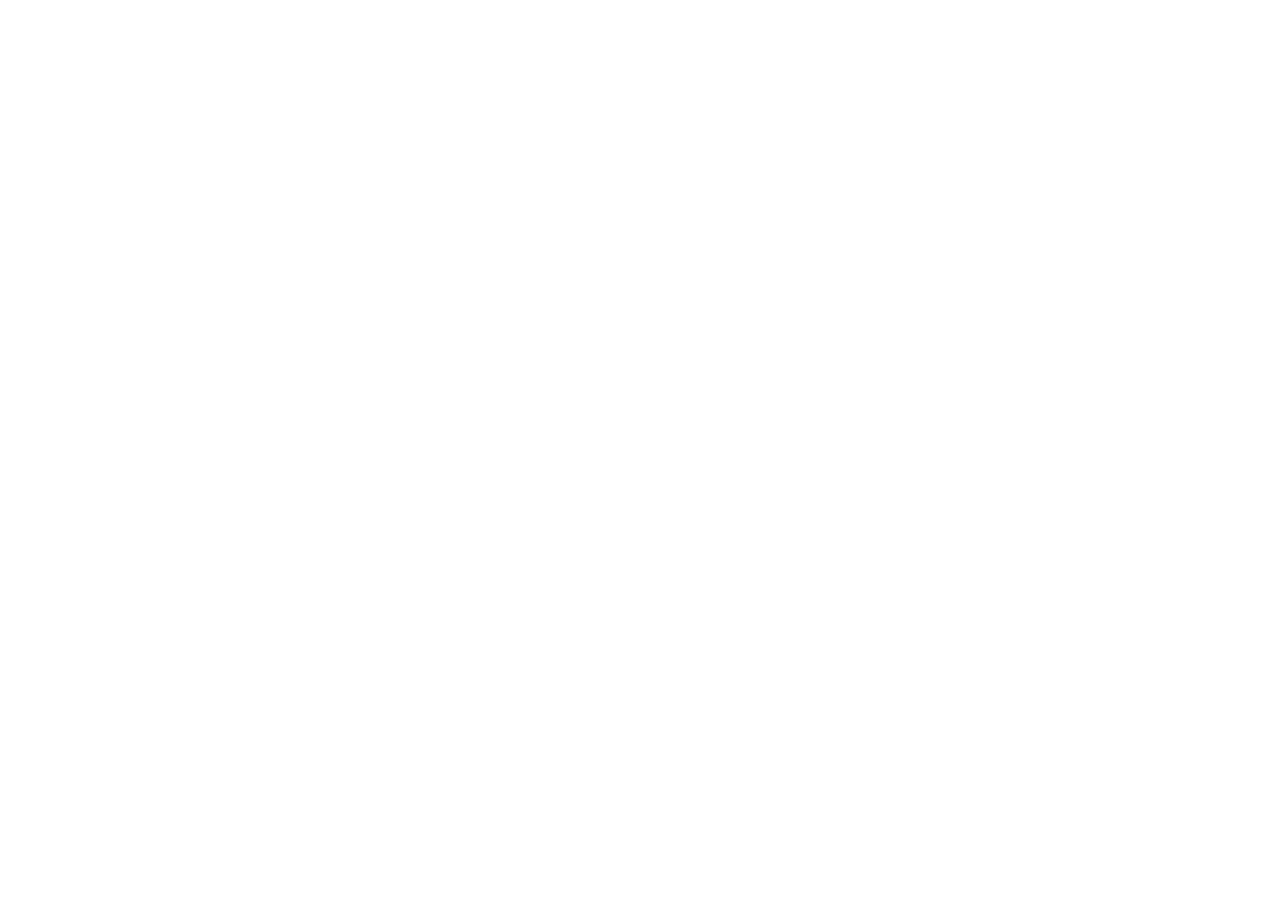
==== index.html @ cdc2db4d "added links" ====
<!DOCTYPE html>
<html lang="en">
<head>
    <meta charset="UTF-8">
    <meta name="viewport" content="width=device-width, initial-scale=1.0">
    <title>Document</title>
    <link rel="stylesheet" href="css/bootstrap.css">
    <link rel="stylesheet" href="css/styles.css">
</head>
<body>
    
</body>
</html>
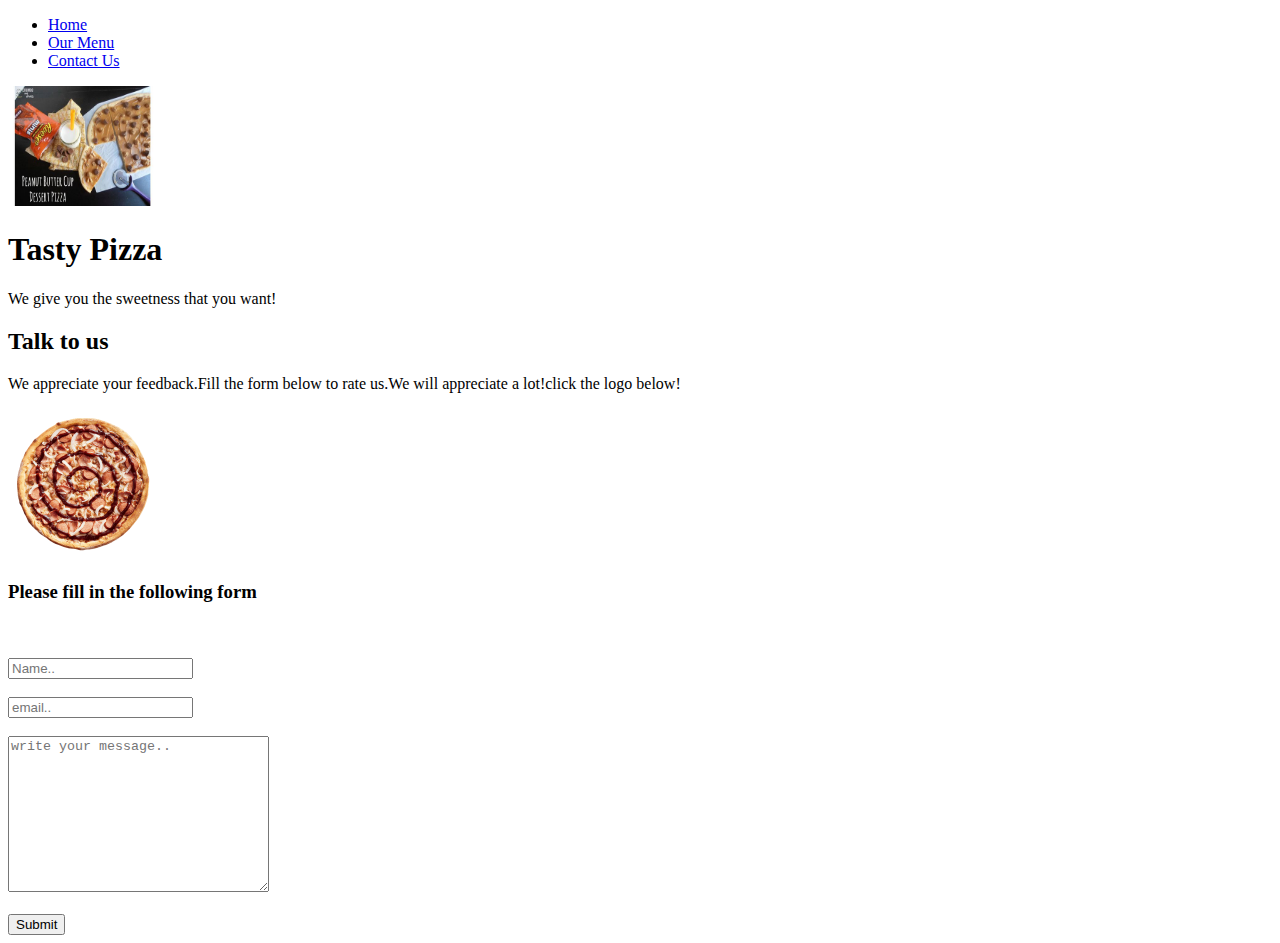
==== commit 63d1f986: "modify index.html" ====
--- a/index.html
+++ b/index.html
@@ -3,11 +3,51 @@
 <head>
     <meta charset="UTF-8">
     <meta name="viewport" content="width=device-width, initial-scale=1.0">
-    <title>Document</title>
+    <title>pizza shop</title>
     <link rel="stylesheet" href="css/bootstrap.css">
     <link rel="stylesheet" href="css/styles.css">
 </head>
-<body>
-    
-</body>
+<body class="container">
+    <div class="overlay">
+        <div class="deliver">
+            <nav class="greatnav">
+                <ul>
+                    <li><a href="index.html">Home</a></li>
+
+                    <li> <a href="menu.html"> Our Menu</a></li>
+
+                    <li> <a href="contact.html">Contact Us</a></li>
+
+                </ul>
+            </nav> 
+            <div class="logo">
+                <img src="images/logoo.jpg" alt="logo" width="150px" height="120px" id="log1">
+                <h1>Tasty Pizza</h1>
+                <p id="state">We give you the sweetness that you want!</p>
+            </div>
+        </div>
+        <div class="contact">
+        <h2>Talk to us</h2>
+           <p>We appreciate your feedback.Fill the form below to rate us.We will appreciate a lot!click the logo below!</p>
+           <div class="picha">
+           <img src="images/click.png" alt="click" width="150" id="smart">
+           </div>
+           <form action="">
+            <div class="jaza">
+                <div class="form-group">
+                    <h3>Please fill in the following form</h3>
+                    <br><br>
+                    <input type="text" value="" id="name" placeholder="Name..">
+                    <br><br>
+                    <input type="email" value="" id="email" placeholder="email..">
+                    <br><br>
+                </div>
+                <textarea name="" id="text" cols="30" rows="10" placeholder="write your message.."></textarea>
+                <br><br>
+                <button type="submit" class="btn btn" onclick="validate()">Submit</button>
+            </div>
+        </form>
+    </div>
+
+            </body>
 </html>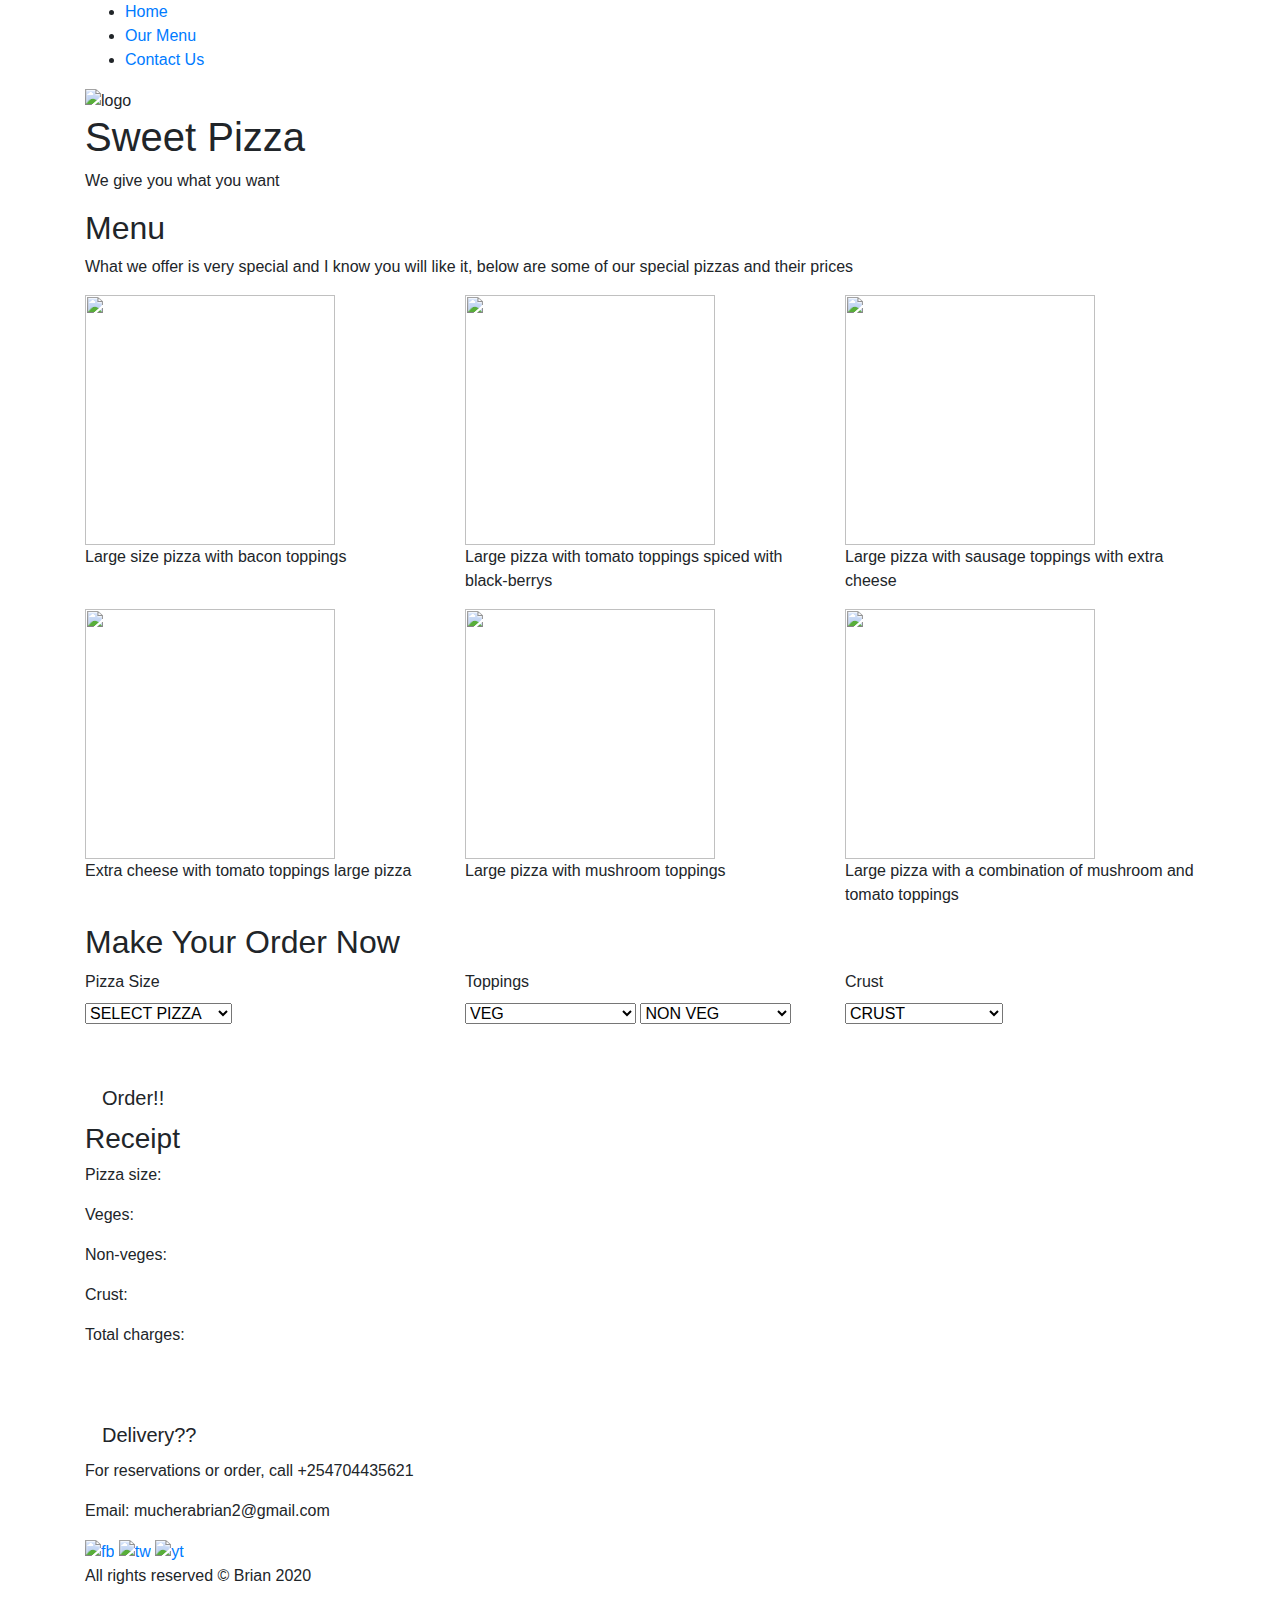
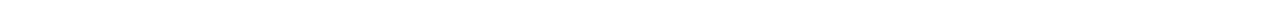
==== commit 9e025041: "added an option part" ====
--- a/index.html
+++ b/index.html
@@ -1,15 +1,19 @@
 <!DOCTYPE html>
 <html lang="en">
+
 <head>
     <meta charset="UTF-8">
     <meta name="viewport" content="width=device-width, initial-scale=1.0">
-    <title>pizza shop</title>
-    <link rel="stylesheet" href="css/bootstrap.css">
+    <meta http-equiv="X-UA-Compatible" content="ie=edge">
+    <title>pizza-inn</title>
+    <link rel="stylesheet" href="css/bootstrap.min.css">
     <link rel="stylesheet" href="css/styles.css">
+
 </head>
+
 <body class="container">
     <div class="overlay">
-        <div class="deliver">
+        <div class="clap">
             <nav class="greatnav">
                 <ul>
                     <li><a href="index.html">Home</a></li>
@@ -19,35 +23,153 @@
                     <li> <a href="contact.html">Contact Us</a></li>
 
                 </ul>
-            </nav> 
+            </nav>
             <div class="logo">
-                <img src="images/logoo.jpg" alt="logo" width="150px" height="120px" id="log1">
-                <h1>Tasty Pizza</h1>
-                <p id="state">We give you the sweetness that you want!</p>
+                <img src="css/images/logo.jpeg" alt="logo" width="150" height="120" id="log1">
+
+                <h1>Sweet Pizza</h1>
+                <p id="state">We give you what you want</p>
             </div>
         </div>
-        <div class="contact">
-        <h2>Talk to us</h2>
-           <p>We appreciate your feedback.Fill the form below to rate us.We will appreciate a lot!click the logo below!</p>
-           <div class="picha">
-           <img src="images/click.png" alt="click" width="150" id="smart">
-           </div>
-           <form action="">
-            <div class="jaza">
-                <div class="form-group">
-                    <h3>Please fill in the following form</h3>
+
+        <div class="menu">
+            <h2>Menu</h2>
+
+            <p>What we offer is very special and I know you will like it, below are some of our special pizzas and their prices </p>
+
+
+            <div class="row pass">
+                <div class="col-md-4">
+                    <img src="css/images/seafood1.jpg" alt="" width="250" height="250" id="piz1">
+                    <p id="par1">Large size pizza with bacon toppings</p>
+                </div>
+
+                <div class="col-md-4">
+                    <img src="css/images/Vegan-Sausage-Pizza.jpg" alt="" width="250" height="250" id="piz2">
+                    <p id="par2">Large pizza with tomato toppings spiced with black-berrys</p>
+                </div>
+
+                <div class="col-md-4">
+                    <img src="css/images/pizza3.jpeg" alt="" width="250" height="250" id="piz3">
+                    <p id="par3">Large pizza with sausage toppings with extra cheese</p>
+                </div>
+
+            </div>
+            <div class="row fail">
+                <div class="col-md-4">
+                    <img src="css/images/pizza4.jpg" alt="" width="250" height="250" id="piz4">
+                    <p id="par4">Extra cheese with tomato toppings large pizza</p>
+                </div>
+
+                <div class="col-md-4">
+                    <img src="css/images/pizza5.jpg" alt="" width="250" height="250" id="piz5">
+                    <p id="par5">Large pizza with mushroom toppings</p>
+                </div>
+
+                <div class="col-md-4">
+                    <img src="css/images/pizza6.jpg" alt="" width="250" height="250" id="piz6">
+                    <p id="par6">Large pizza with a combination of mushroom and tomato toppings</p>
+                </div>
+
+            </div>
+
+            <div class="order">
+                <h2>Make Your Order Now</h2>
+
+                <form id="charge">
+                    <div class="row">
+                        <div class="col-md-4">
+                            <label for="">Pizza Size</label>
+                            <br>
+                            <select name="" id="piz">
+                        
+                        <option value="Size">SELECT PIZZA</option>
+                        <option value="Small">Small Ksh.500</option>
+                        <option value="Medium">Medium Ksh. 700</option>
+                        <option value="Large">Large Ksh. 900</option>
+
+                    </select>
+                        </div>
+                        <br><br>
+
+                        <div class="col-md-4">
+                            <label for="">Toppings</label>
+                            <br>
+                            <select name="" id="topveg">
+
+                            <option value="">VEG</option>
+                            <option value="Mushrooms">Mushrooms ksh. 300</option>
+                            <option value="Onions">Onions ksh. 400</option>
+                            <option value="Capsicum">Capsicum ksh.500</option>
+                            
+                        </select>
+
+                            <select name="" id="topnoveg">
+                                
+                            <option value="">NON VEG</option>
+                            <option value="Chicken">Chicken ksh. 400</option>
+                            <option value="Sausage">Sausage ksh. 300</option>
+                            <option value="Bacon">Bacon ksh. 500</option>
+                        </select>
+                        </div>
+
+                        <br><br>
+
+                        <div class="col-md-4">
+
+                            <label for="">Crust</label>
+                            <br>
+
+                            <select name="Crust" id="crus">
+
+                            <option value="Crust">CRUST</option>
+                            <option value="Crispy">Crispy ksh. 100</option>
+                            <option value="Stuffed">Stuffed ksh. 100</option>
+                            <option value="Gluten-free">Gluten free ksh. 50</option>
+
+                        </select>
+                        </div>
+                    </div>
                     <br><br>
-                    <input type="text" value="" id="name" placeholder="Name..">
-                    <br><br>
-                    <input type="email" value="" id="email" placeholder="email..">
-                    <br><br>
-                </div>
-                <textarea name="" id="text" cols="30" rows="10" placeholder="write your message.."></textarea>
-                <br><br>
-                <button type="submit" class="btn btn" onclick="validate()">Submit</button>
+
+                    <input type="submit" class="btn  btn-rounded waves-effect btn-lg" value="Order!!" id="order1">
+                </form>
+
+
             </div>
-        </form>
+        </div>
+        <div class="over">
+            <h3>Receipt</h3>
+            <p id="sz">Pizza size:</p>
+            <p id="vgs">Veges:</p>
+            <p id="nvgs">Non-veges:</p>
+            <p id="cr">Crust:</p>
+            <p id="tc">Total charges:</p>
+        </div>
+        <br><br>
+
+        <div class="order2">
+            <input type="submit" class="btn  btn-rounded waves-effect btn-lg" value="Delivery??" id="order2">
+        </div>
+
+
+        <footer>
+            <p>For reservations or order, call +254704435621</p>
+            <p>Email: mucherabrian2@gmail.com</p>
+
+            <a href="https://www.facebook.com"><img src="css/images/facebook.png" alt="fb" id="img8"></a>
+            <a href="https://twitter.com/home"><img src="css/images/twitter.png" alt="tw" id="img9"></a>
+            <a href="https://www.youtube.com/watch?v=f9Slq2ck7xQ"><img src="css/images/you_tube.png" alt="yt" id="img10"></a>
+
+            <p>All rights reserved &#169 Brian 2020</p>
+
+
+        </footer>
+
     </div>
+    </div>
+    <script src="js/jquery-3.5.1.min.js"></script>
+    <script src="js/scripts.js"></script>
+</body>
 
-            </body>
 </html>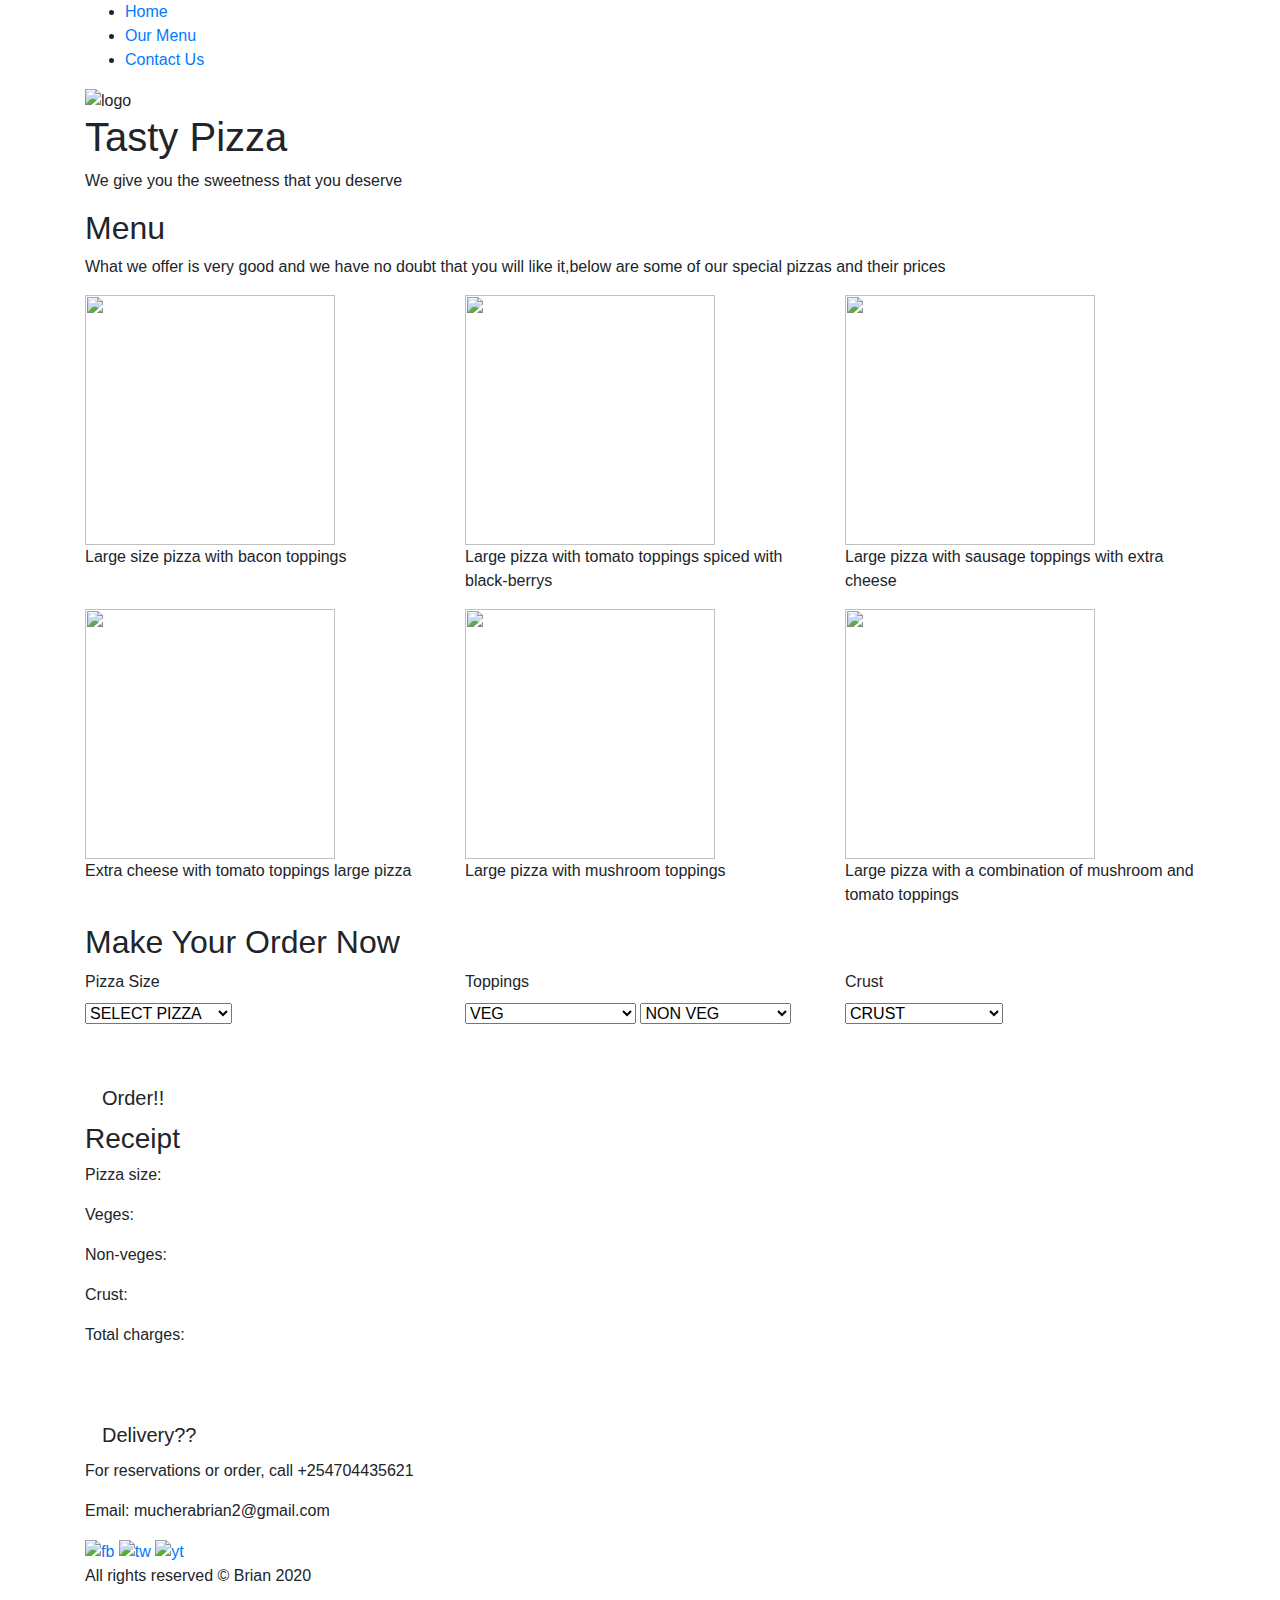
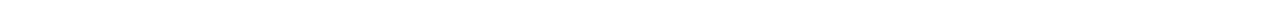
==== commit 2dafb7d8: "corrected spelling" ====
--- a/index.html
+++ b/index.html
@@ -27,15 +27,15 @@
             <div class="logo">
                 <img src="css/images/logo.jpeg" alt="logo" width="150" height="120" id="log1">
 
-                <h1>Sweet Pizza</h1>
-                <p id="state">We give you what you want</p>
+                <h1>Tasty Pizza</h1>
+                <p id="state">We give you the sweetness that you deserve</p>
             </div>
         </div>
 
         <div class="menu">
             <h2>Menu</h2>
 
-            <p>What we offer is very special and I know you will like it, below are some of our special pizzas and their prices </p>
+            <p>What we offer is very good and we have no doubt that you will like it,below are some of our special pizzas and their prices </p>
 
 
             <div class="row pass">
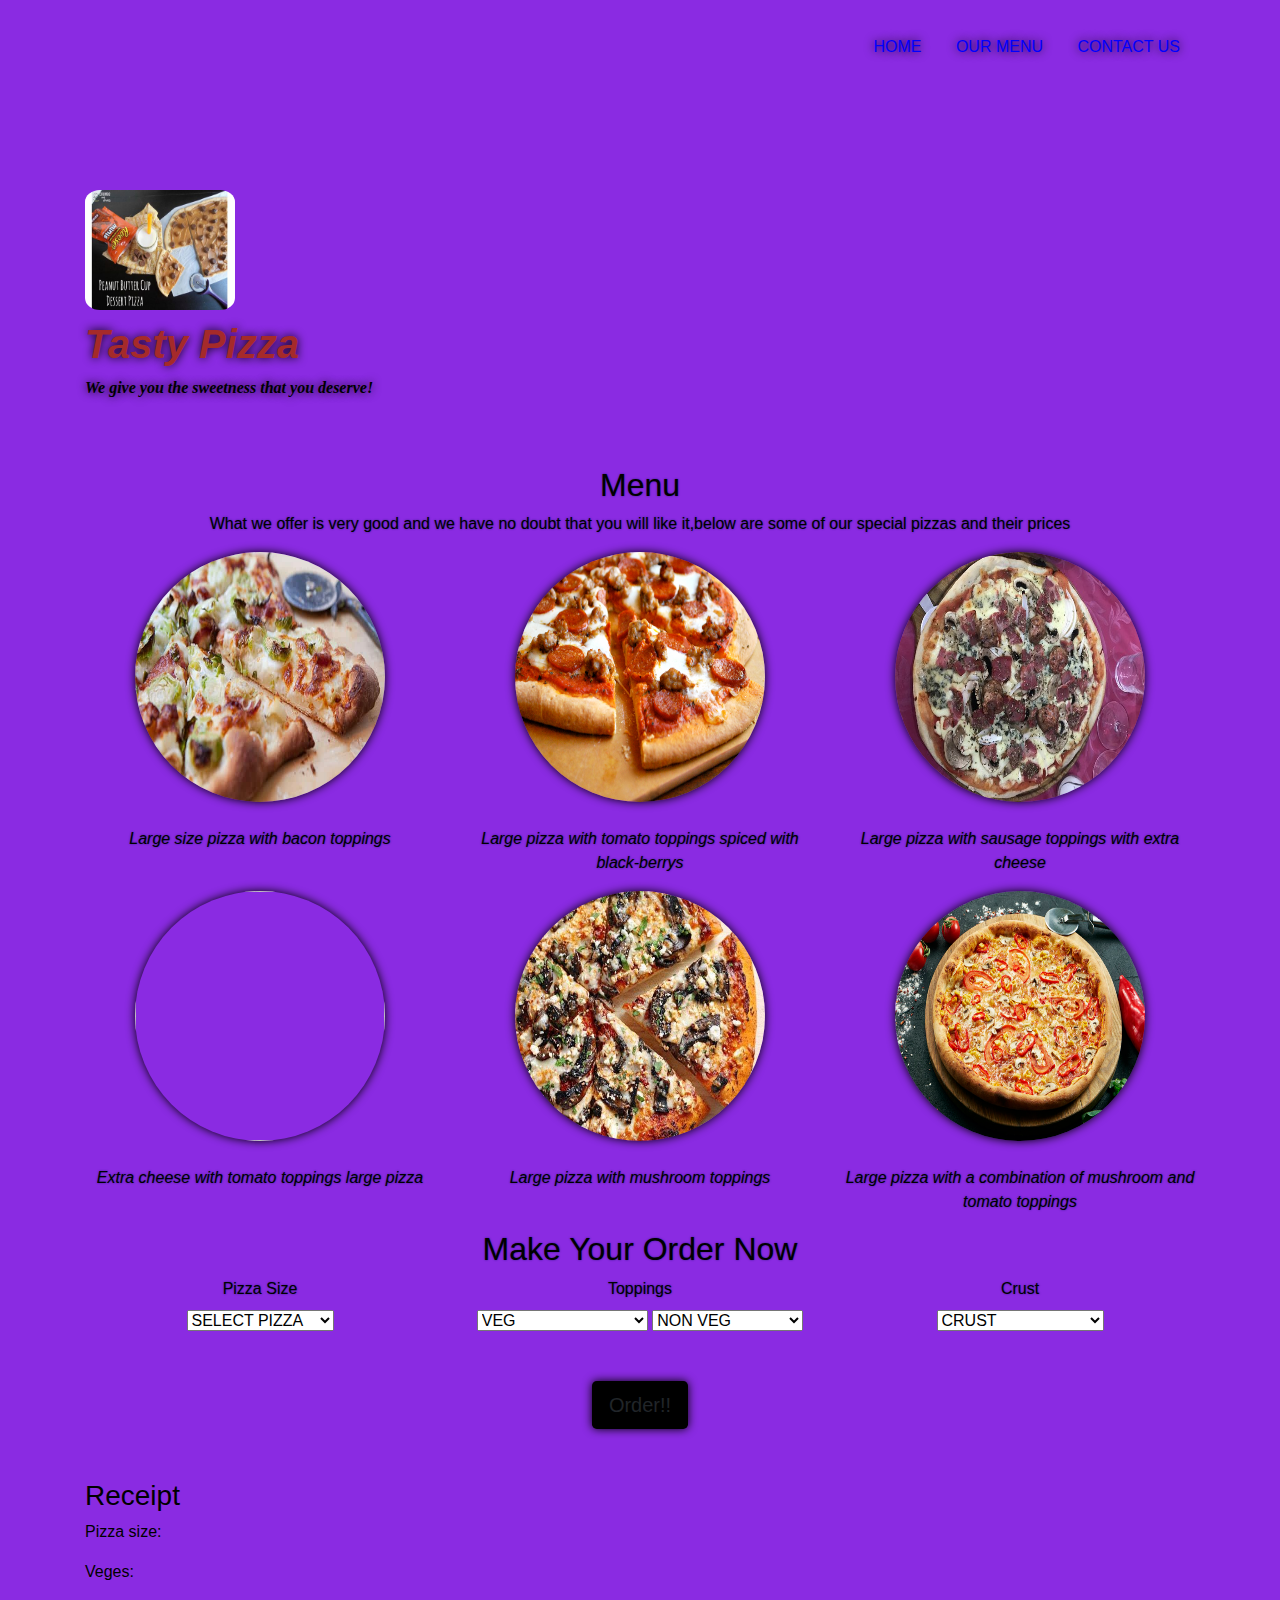
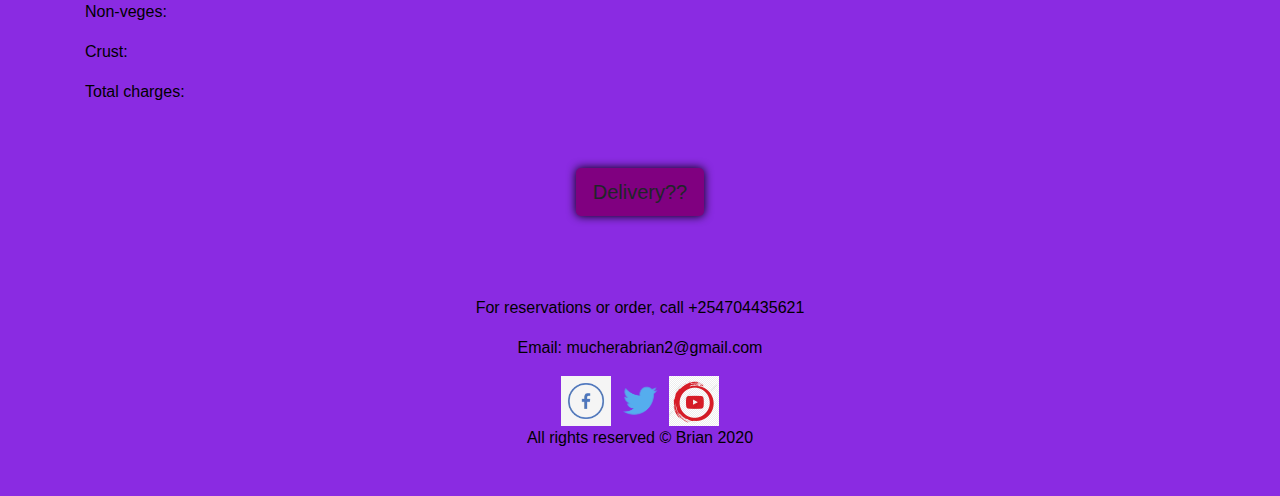
==== commit 7dba4206: "added images" ====
--- a/index.html
+++ b/index.html
@@ -25,10 +25,9 @@
                 </ul>
             </nav>
             <div class="logo">
-                <img src="css/images/logo.jpeg" alt="logo" width="150" height="120" id="log1">
-
+                <img src="images/logoo.jpg" alt="logo" width="150" height="120" id="log1">
                 <h1>Tasty Pizza</h1>
-                <p id="state">We give you the sweetness that you deserve</p>
+                <p id="state">We give you the sweetness that you deserve!</p>
             </div>
         </div>
 
@@ -40,34 +39,34 @@
 
             <div class="row pass">
                 <div class="col-md-4">
-                    <img src="css/images/seafood1.jpg" alt="" width="250" height="250" id="piz1">
+                    <img src="images/bacon topping.jpg" alt="" width="250" height="250" id="piz1">
                     <p id="par1">Large size pizza with bacon toppings</p>
                 </div>
 
                 <div class="col-md-4">
-                    <img src="css/images/Vegan-Sausage-Pizza.jpg" alt="" width="250" height="250" id="piz2">
+                    <img src="images/sausage pizza.png"  alt="" width="250" height="250" id="piz2">
                     <p id="par2">Large pizza with tomato toppings spiced with black-berrys</p>
                 </div>
 
                 <div class="col-md-4">
-                    <img src="css/images/pizza3.jpeg" alt="" width="250" height="250" id="piz3">
+                    <img src="images/blue-cheese-pizza-with.jpg" alt="" width="250" height="250" id="piz3">
                     <p id="par3">Large pizza with sausage toppings with extra cheese</p>
                 </div>
 
             </div>
             <div class="row fail">
                 <div class="col-md-4">
-                    <img src="css/images/pizza4.jpg" alt="" width="250" height="250" id="piz4">
+                    <img src="images/tomato toppings.png" alt="" width="250" height="250" id="piz4">
                     <p id="par4">Extra cheese with tomato toppings large pizza</p>
                 </div>
 
                 <div class="col-md-4">
-                    <img src="css/images/pizza5.jpg" alt="" width="250" height="250" id="piz5">
+                    <img src="images/mushroom toppings.jpg" alt="" width="250" height="250" id="piz5">
                     <p id="par5">Large pizza with mushroom toppings</p>
                 </div>
 
                 <div class="col-md-4">
-                    <img src="css/images/pizza6.jpg" alt="" width="250" height="250" id="piz6">
+                    <img src="images/mushroom and tomato.jpg" alt="" width="250" height="250" id="piz6">
                     <p id="par6">Large pizza with a combination of mushroom and tomato toppings</p>
                 </div>
 
@@ -98,18 +97,18 @@
                             <select name="" id="topveg">
 
                             <option value="">VEG</option>
-                            <option value="Mushrooms">Mushrooms ksh. 300</option>
-                            <option value="Onions">Onions ksh. 400</option>
-                            <option value="Capsicum">Capsicum ksh.500</option>
+                            <option value="Mushrooms">Mushrooms ksh. 400</option>
+                            <option value="Onions">Onions ksh. 500</option>
+                            <option value="Capsicum">Capsicum ksh.600</option>
                             
                         </select>
 
                             <select name="" id="topnoveg">
                                 
                             <option value="">NON VEG</option>
-                            <option value="Chicken">Chicken ksh. 400</option>
-                            <option value="Sausage">Sausage ksh. 300</option>
-                            <option value="Bacon">Bacon ksh. 500</option>
+                            <option value="Chicken">Chicken ksh. 500</option>
+                            <option value="Sausage">Sausage ksh. 400</option>
+                            <option value="Bacon">Bacon ksh. 600</option>
                         </select>
                         </div>
 
@@ -123,9 +122,9 @@
                             <select name="Crust" id="crus">
 
                             <option value="Crust">CRUST</option>
-                            <option value="Crispy">Crispy ksh. 100</option>
-                            <option value="Stuffed">Stuffed ksh. 100</option>
-                            <option value="Gluten-free">Gluten free ksh. 50</option>
+                            <option value="Crispy">Crispy ksh. 200</option>
+                            <option value="Stuffed">Stuffed ksh. 200</option>
+                            <option value="Gluten-free">Gluten free ksh. 100</option>
 
                         </select>
                         </div>
@@ -157,10 +156,10 @@
             <p>For reservations or order, call +254704435621</p>
             <p>Email: mucherabrian2@gmail.com</p>
 
-            <a href="https://www.facebook.com"><img src="css/images/facebook.png" alt="fb" id="img8"></a>
-            <a href="https://twitter.com/home"><img src="css/images/twitter.png" alt="tw" id="img9"></a>
-            <a href="https://www.youtube.com/watch?v=f9Slq2ck7xQ"><img src="css/images/you_tube.png" alt="yt" id="img10"></a>
-
+            <a href="https://www.facebook.com"><img src="images/fb.jpg" alt="fb" width="50" height="50" id="img8"></a>
+            <a href="https://twitter.com/home"><img src="images/twitter_PNG3.png" alt="tw" width="50" height="50" id="img9"></a>
+            <a href="https://www.youtube.com/watch?v=f9Slq2ck7xQ"><img src="images/pngtree-youtube-logo-icon-png-image_3560543.jpg" 
+                alt="yt" width="50" height="50" id="img10"></a>
             <p>All rights reserved &#169 Brian 2020</p>
 
 
--- a/css/styles.css
+++ b/css/styles.css
@@ -0,0 +1,136 @@
+body {
+    color:black;
+  }
+  
+  .container {
+    position: absolute !important;
+    top: 0 !important;
+    bottom: 0 !important;
+    right: 0 !important;
+    left: 0 !important;
+    background-color: blueviolet !important;
+    background-size: cover !important;
+    background-repeat: no-repeat !important;
+    width: 100%;
+    height: 100%;
+  }
+  
+  #overlay {
+    position: fixed;
+    top: 0;
+    bottom: 0;
+    right: 0;
+    left: 0;
+    background-color: rgba(189, 22, 22, 0.801);
+    overflow: auto;
+    width: 100%;
+    height: 100%;
+  }
+
+  h1 {
+    font-weight: bolder;
+    font-style: italic;
+    font-family: 'Lucida Sans', 'Lucida Sans Regular', 'Lucida Grande', 'Lucida Sans Unicode', Geneva, Verdana, sans-serif !important;
+    padding-top: 10px;
+    color:brown;
+    text-shadow: 0 0 10px black;
+  }
+  
+  .greatnav {
+    padding-top: 20px;
+    text-align: right;
+    text-decoration: none;
+    right: 0;
+    left: 0;
+    z-index: 3;
+  }
+  
+  li {
+    list-style-type: none;
+    display: inline-block;
+  }
+  
+  li>a {
+    text-decoration: none;
+    padding: 15px;
+    margin: 0;
+    display: block;
+    text-transform: uppercase;
+    color:blue;
+    text-shadow: 0 0 10px black;
+  }
+  
+  a:hover {
+    box-shadow: 0 0 10px black;
+    color:brown;
+    text-decoration: none;
+  }
+  
+  .logo {
+    padding-top: 100px;
+  }
+  
+  #log1 {
+    border-radius:10%;
+  }
+  
+  #state {
+    font-weight: bolder;
+    font-style: italic;
+    font-family: cursive;
+    text-shadow: 0 0 10px black;
+  }
+  footer {
+    text-align: center;
+    padding-top: 70px;
+    padding-bottom: 30px;
+    margin: 10px 10px 10px 10px;
+  }
+
+#img8,
+#img9,
+#img10 {
+  padding-bottom: 20;
+}
+#par1,
+#par2,
+#par3,
+#par4,
+#par5,
+#par6 {
+  padding-top: 25px;
+  font-style: italic;
+  color: black;
+}
+
+.menu {
+    text-align: center;
+    padding-bottom: 50px;
+    padding-top: 50px;
+    text-shadow: 0 0 2px rgba(17, 22, 97, 0.753);
+  }
+  #piz1,
+#piz2,
+#piz3,
+#piz4,
+#piz5,
+#piz6 {
+  border-radius: 50%;
+  box-shadow: 0 0 10px black;
+}
+
+
+#order1 {
+    background-color: black !important;
+    box-shadow: 0 0 10px black;
+  }
+  
+  #order2 {
+    background-color: purple !important;
+    box-shadow: 0 0 10px black;
+  }
+  
+  .order2 {
+    text-align: center;
+  }
+  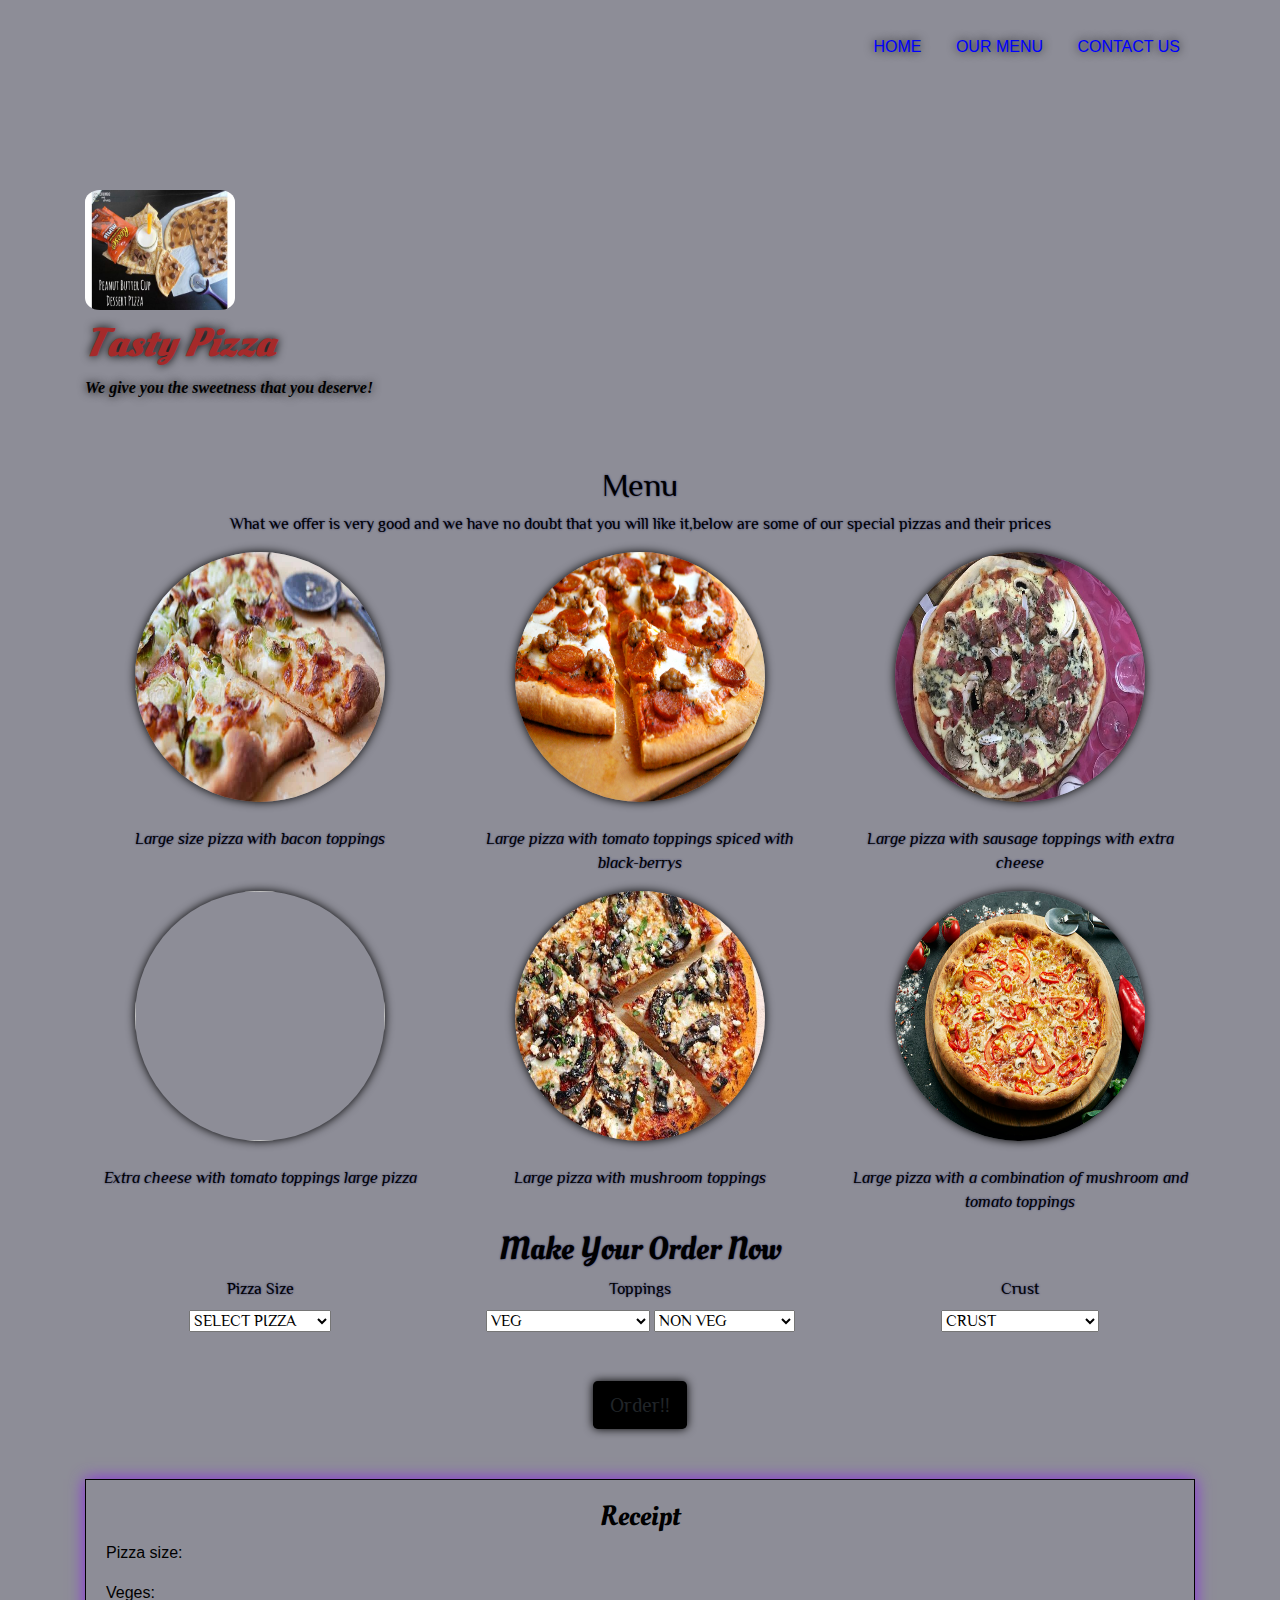
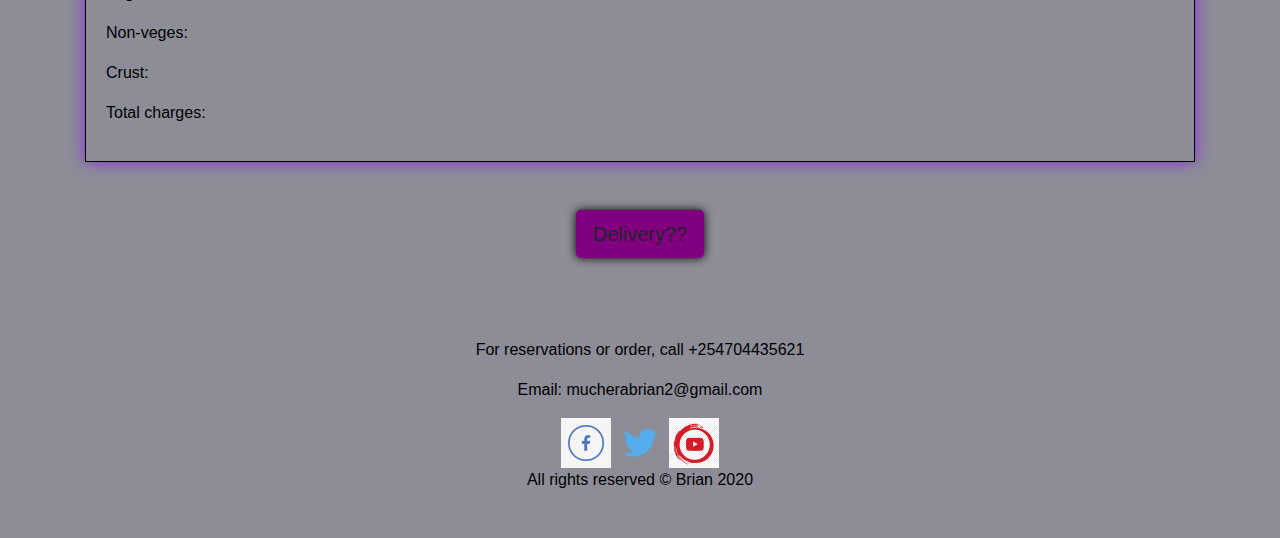
==== commit 425175d5: "styled the elements" ====
--- a/index.html
+++ b/index.html
@@ -74,6 +74,7 @@
 
             <div class="order">
                 <h2>Make Your Order Now</h2>
+            </div>
 
                 <form id="charge">
                     <div class="row">
--- a/css/styles.css
+++ b/css/styles.css
@@ -1,5 +1,8 @@
+@import url('https://fonts.googleapis.com/css2?family=Oleo+Script&display=swap');
+@import url('https://fonts.googleapis.com/css2?family=Oleo+Script&family=Philosopher:wght@400;700&display=swap');
+
 body {
-    color:black;
+    color: black;
   }
   
   .container {
@@ -8,7 +11,7 @@
     bottom: 0 !important;
     right: 0 !important;
     left: 0 !important;
-    background-color: blueviolet !important;
+    background-color: rgb(141, 141, 151) !important;
     background-size: cover !important;
     background-repeat: no-repeat !important;
     width: 100%;
@@ -30,7 +33,7 @@
   h1 {
     font-weight: bolder;
     font-style: italic;
-    font-family: 'Lucida Sans', 'Lucida Sans Regular', 'Lucida Grande', 'Lucida Sans Unicode', Geneva, Verdana, sans-serif !important;
+    font-family: 'Oleo Script', cursive;
     padding-top: 10px;
     color:brown;
     text-shadow: 0 0 10px black;
@@ -108,8 +111,9 @@
     padding-bottom: 50px;
     padding-top: 50px;
     text-shadow: 0 0 2px rgba(17, 22, 97, 0.753);
+    font-family: 'Philosopher', sans-serif;
   }
-  #piz1,
+#piz1,
 #piz2,
 #piz3,
 #piz4,
@@ -117,6 +121,16 @@
 #piz6 {
   border-radius: 50%;
   box-shadow: 0 0 10px black;
+}
+#piz1:hover,
+#piz2:hover,
+#piz3:hover,
+#piz4:hover,
+#piz5:hover,
+#piz6:hover {
+  -ms-transform: scale(1.5);
+  -webkit-transform: scale(1.5);
+  transform: scale(1.5);
 }
 
 
@@ -133,4 +147,17 @@
   .order2 {
     text-align: center;
   }
-  +  .over {
+    border: 1px solid black;
+    padding: 20px 20px 20px 20px;
+    box-shadow: 0 0 15px blueviolet;
+  }
+  
+  h3 {
+    text-align: center;
+    font-family: 'Oleo Script', cursive;
+
+  }
+  .order{
+    font-family: 'Oleo Script', cursive;
+  }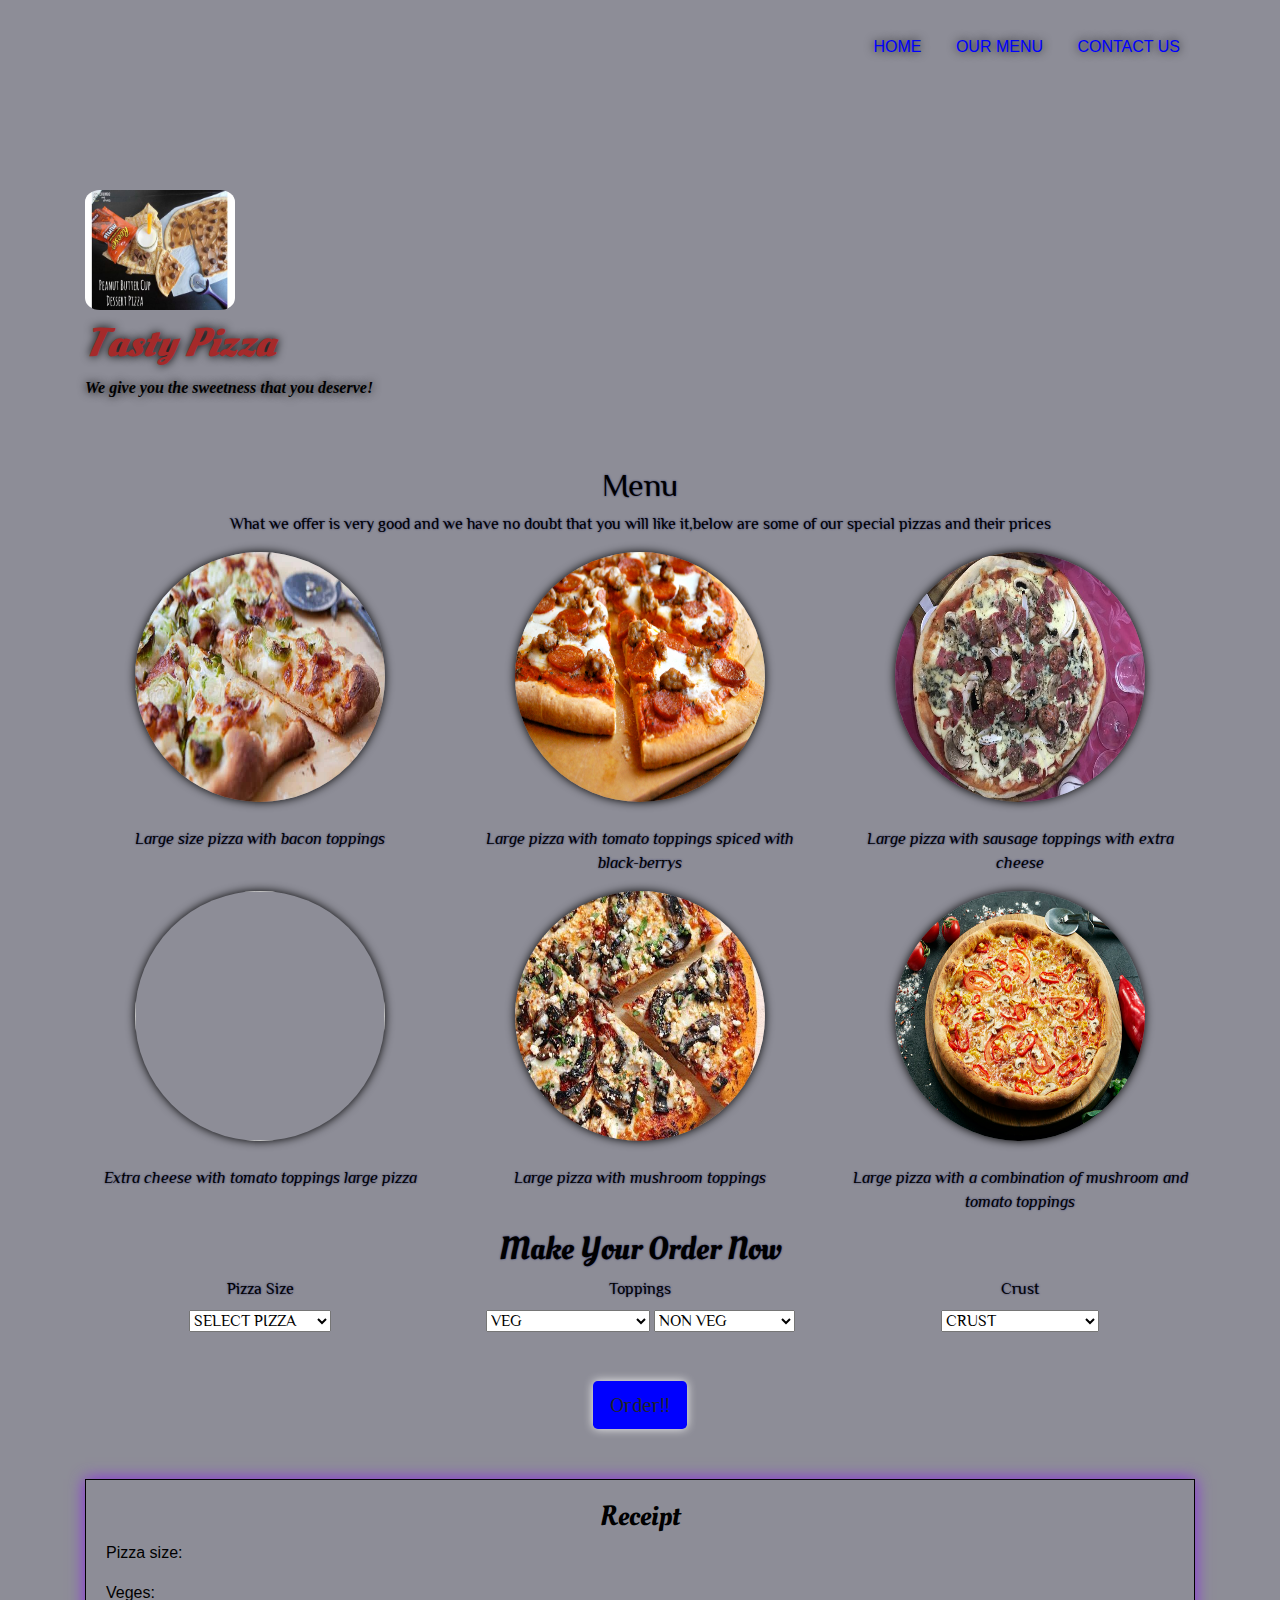
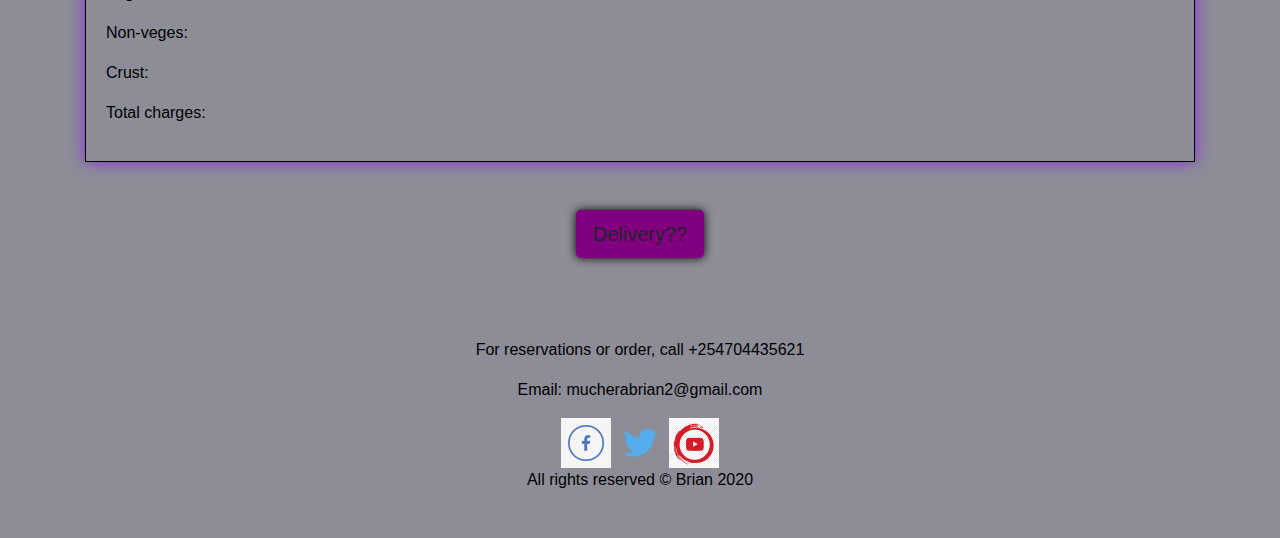
==== commit 0c93e448: "corrected the links" ====
--- a/index.html
+++ b/index.html
@@ -8,6 +8,8 @@
     <title>pizza-inn</title>
     <link rel="stylesheet" href="css/bootstrap.min.css">
     <link rel="stylesheet" href="css/styles.css">
+    <script src="js/jquery-3.5.1.js"></script>
+    <script src="js/scripts.js"></script>
 
 </head>
 
@@ -168,7 +170,7 @@
 
     </div>
     </div>
-    <script src="js/jquery-3.5.1.min.js"></script>
+    <script src="js/jquery-3.5.1.js"></script>
     <script src="js/scripts.js"></script>
 </body>
 
--- a/css/styles.css
+++ b/css/styles.css
@@ -135,8 +135,8 @@
 
 
 #order1 {
-    background-color: black !important;
-    box-shadow: 0 0 10px black;
+    background-color: blue !important;
+    box-shadow: 0 0 10px whitesmoke;
   }
   
   #order2 {
